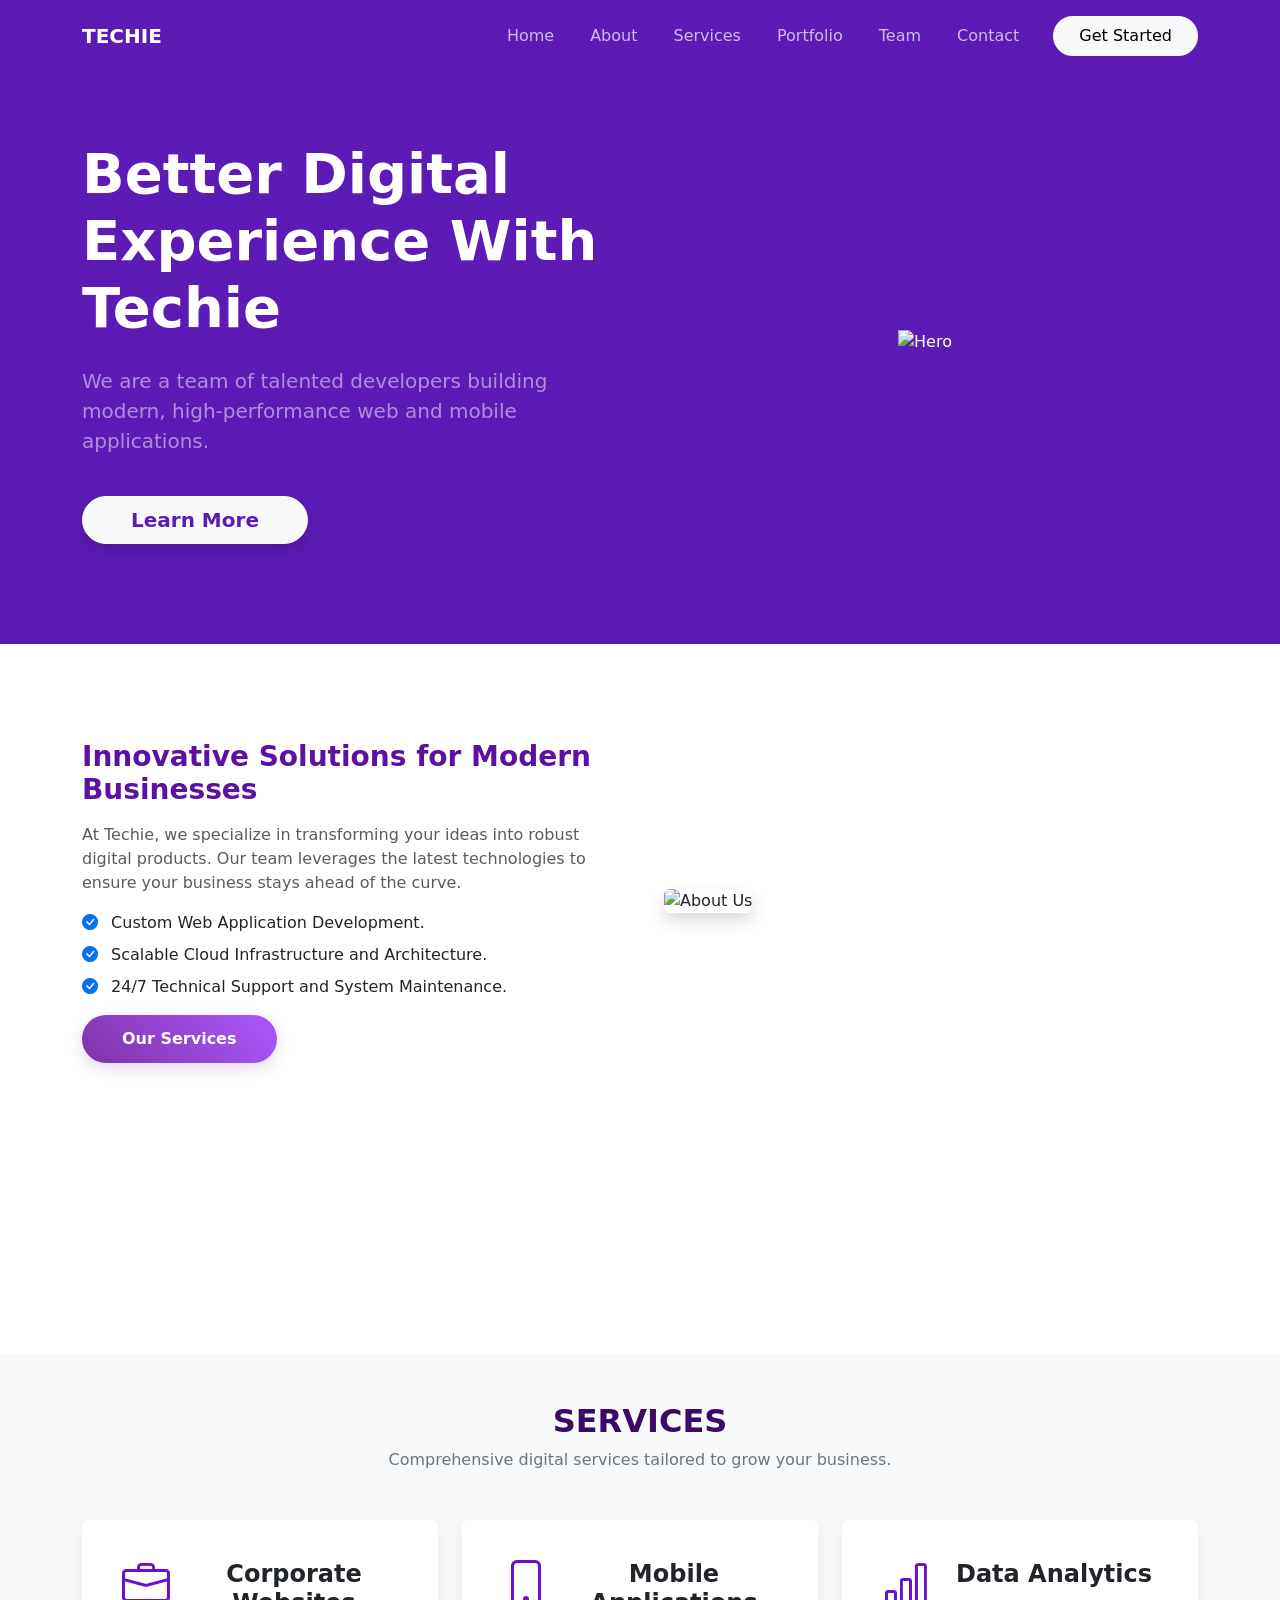
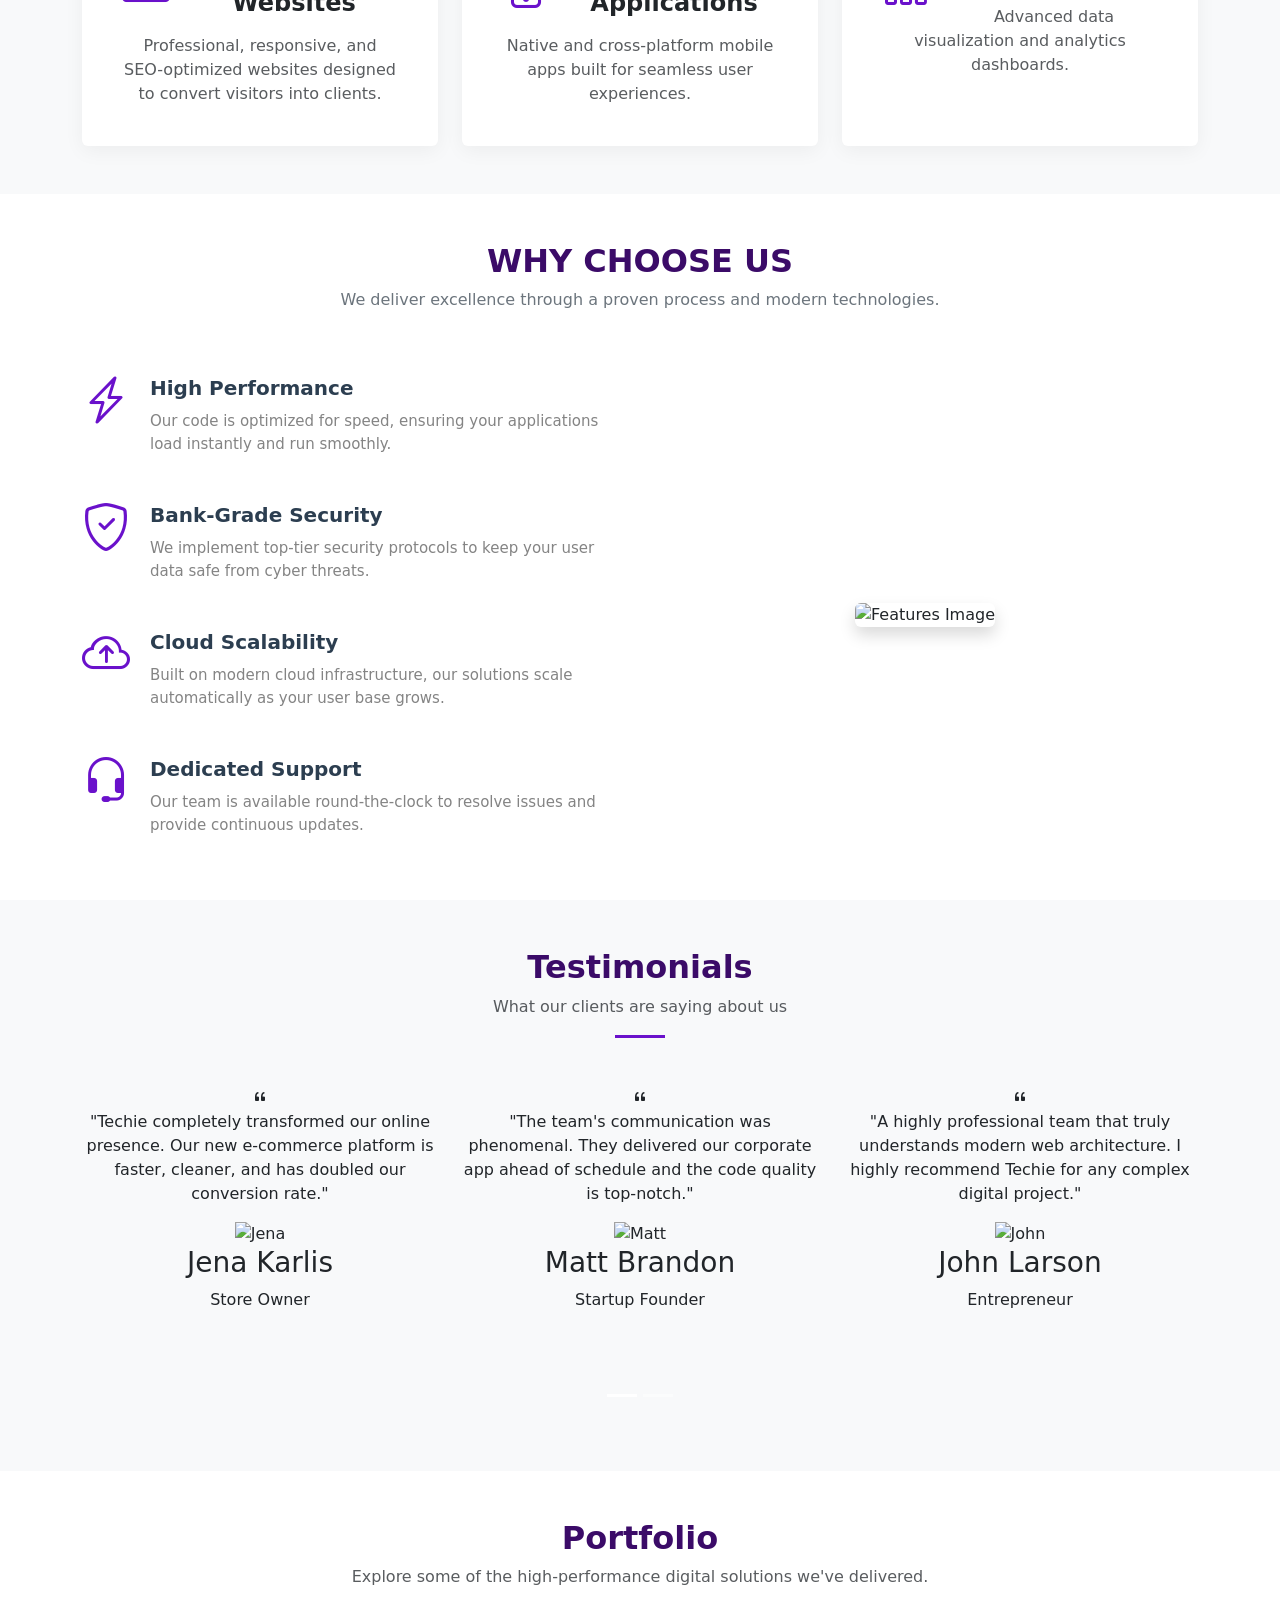
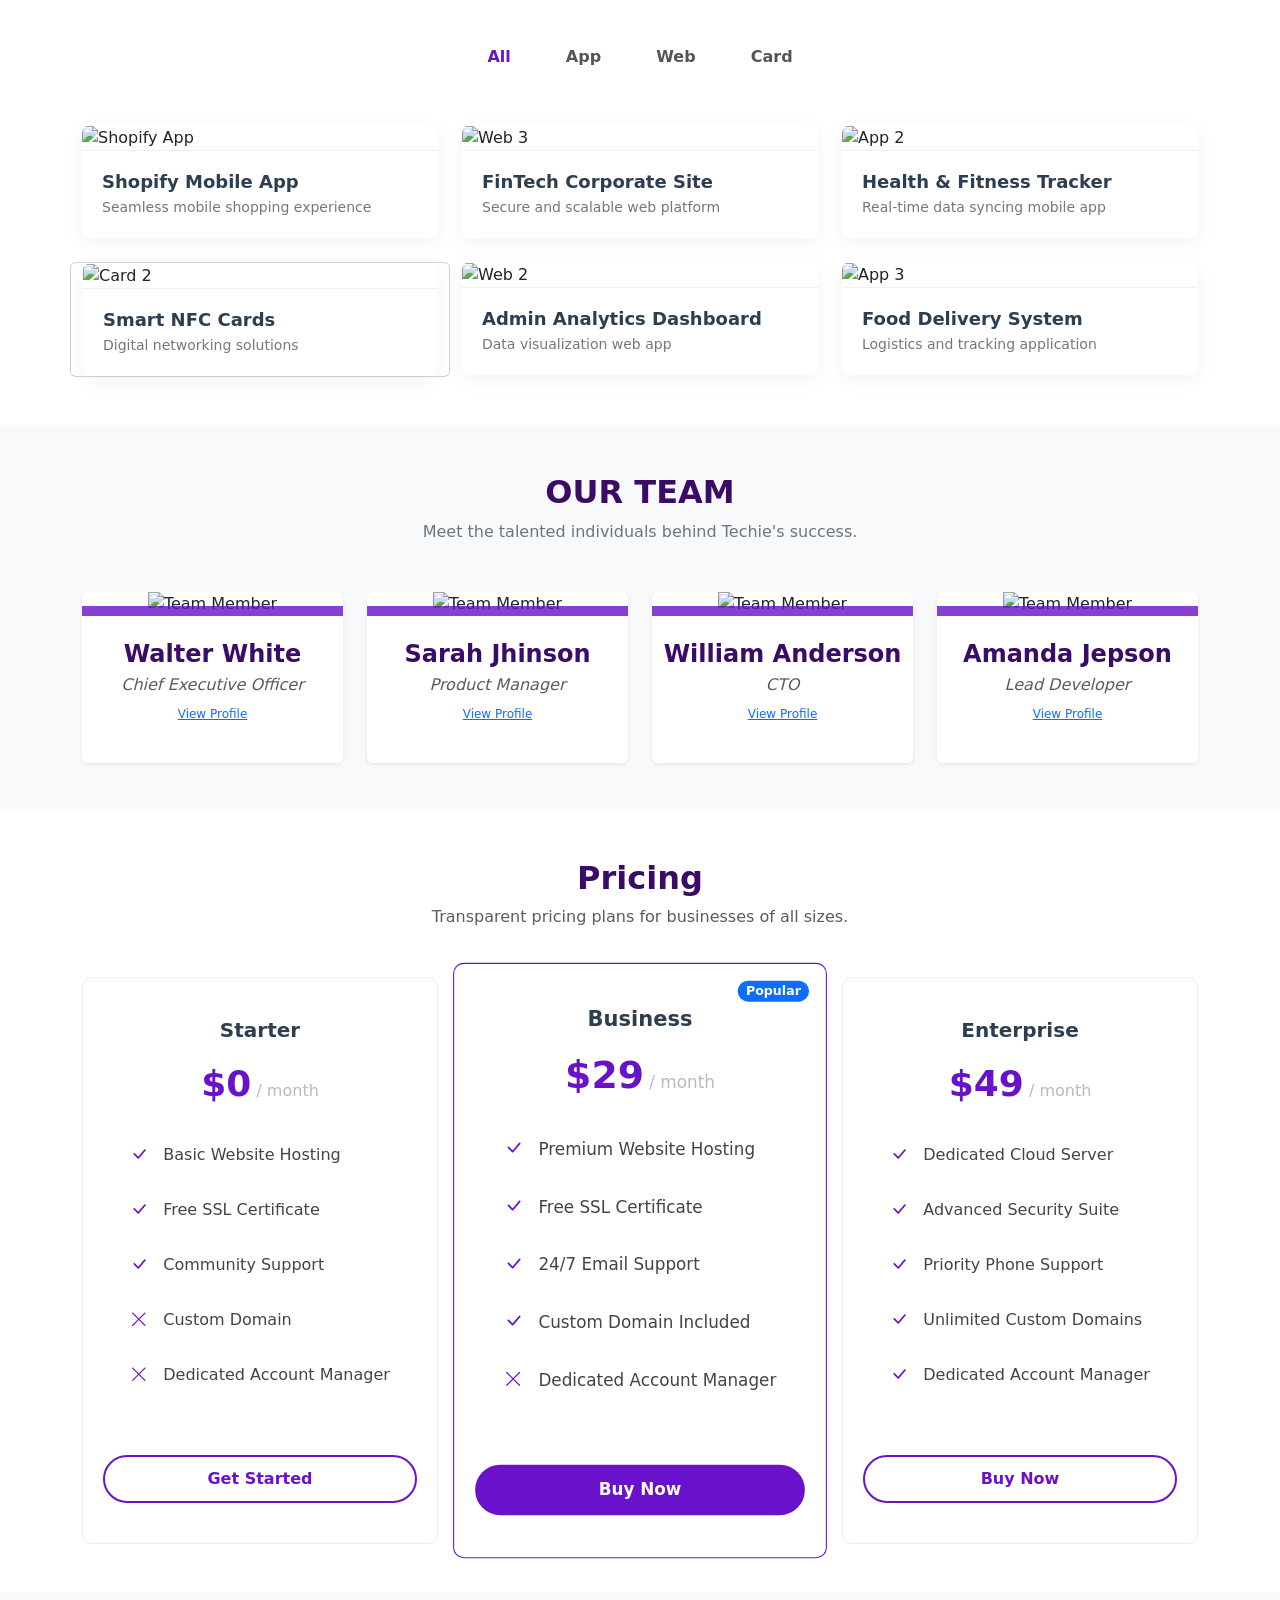
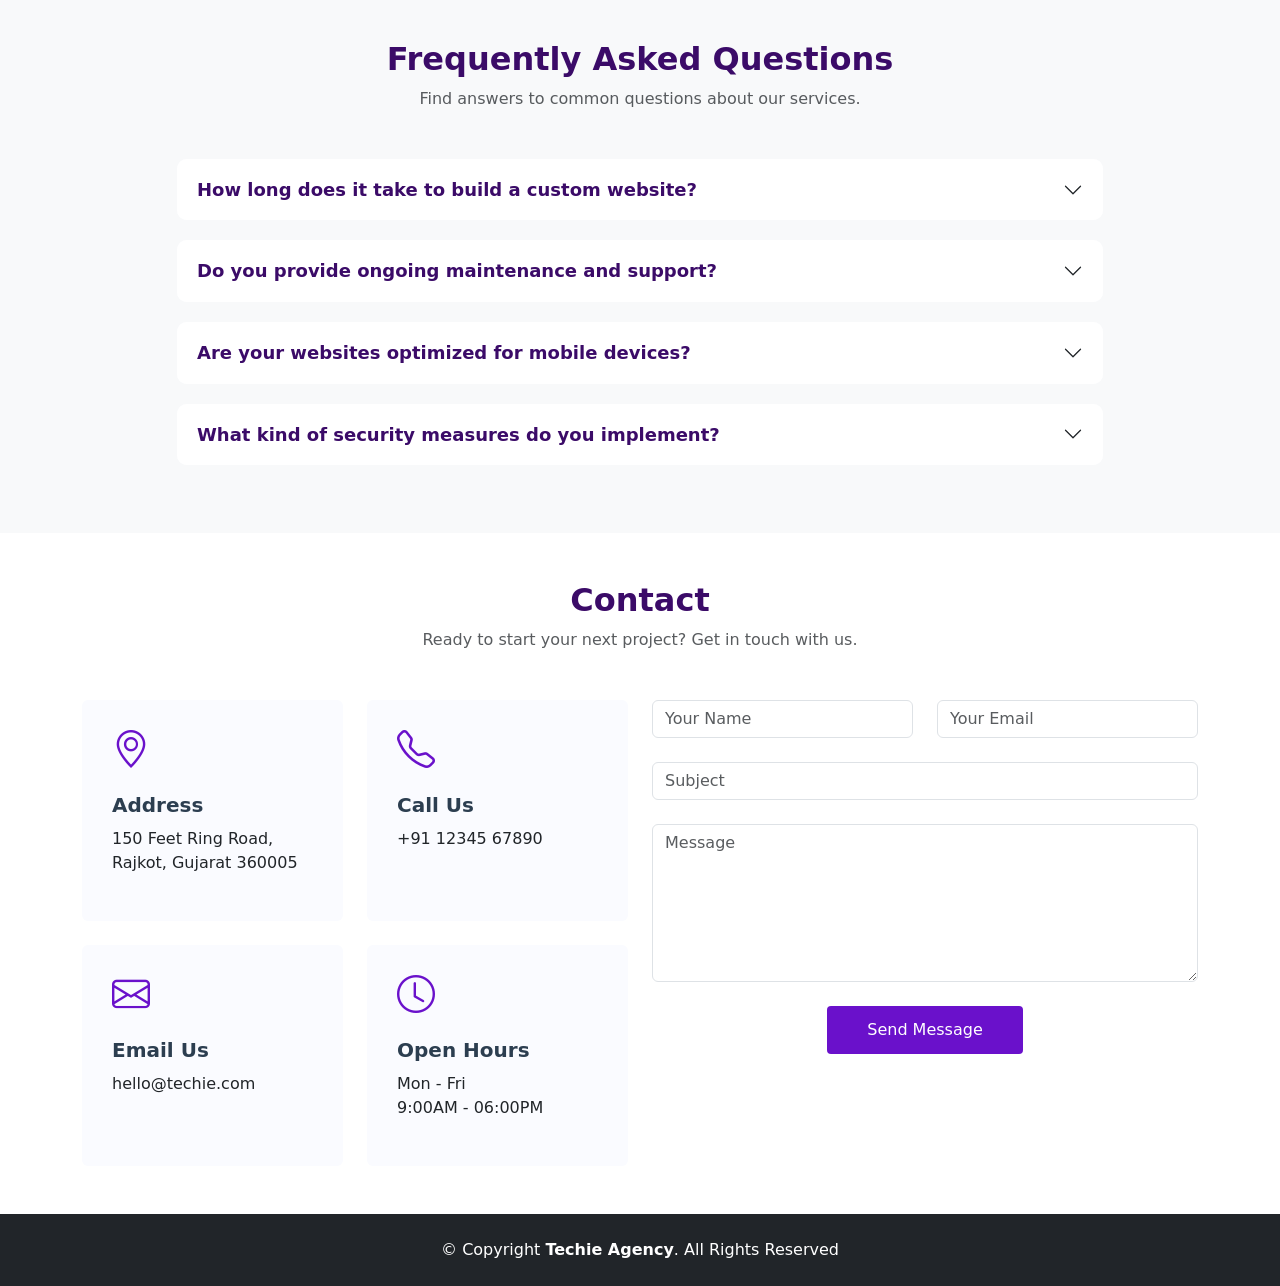
==== project.html @ 2278bce7 "Add files via upload" ====
<!DOCTYPE html>
<html lang="en">

<head>
  <meta charset="UTF-8">
  <meta name="viewport" content="width=device-width, initial-scale=1.0">
  <title>Techie - Digital Agency</title>

  <link href="https://cdn.jsdelivr.net/npm/bootstrap@5.3.0/dist/css/bootstrap.min.css" rel="stylesheet">
  <link rel="stylesheet" href="https://cdn.jsdelivr.net/npm/bootstrap-icons@1.10.5/font/bootstrap-icons.css">
  <link rel="stylesheet" href="project.css">
</head>

<body data-bs-spy="scroll" data-bs-target="#navbarNav" data-bs-offset="100" tabindex="0">

  <nav id="mainNav" class="navbar navbar-expand-lg navbar-dark fixed-top py-3 transition-navbar">
    <div class="container">
      <a class="navbar-brand fw-bold" href="#">TECHIE</a>
      <button class="navbar-toggler" type="button" data-bs-toggle="collapse" data-bs-target="#navbarNav">
        <span class="navbar-toggler-icon"></span>
      </button>
      <div class="collapse navbar-collapse justify-content-end" id="navbarNav">
        <ul class="navbar-nav align-items-center">
          <li class="nav-item"><a class="nav-link active" href="#hero">Home</a></li>
          <li class="nav-item"><a class="nav-link" href="#about">About</a></li>
          <li class="nav-item"><a class="nav-link" href="#services">Services</a></li>
          <li class="nav-item"><a class="nav-link" href="#portfolio">Portfolio</a></li>
          <li class="nav-item"><a class="nav-link" href="#team">Team</a></li>
          <li class="nav-item"><a class="nav-link" href="#contact">Contact</a></li>
          <li class="nav-item ms-lg-3 mt-3 mt-lg-0">
            <a class="btn btn-outline-light rounded-pill px-4" href="#hero" style="border-width: 2px;">Get Started</a>
          </li>
        </ul>
      </div>
    </div>
  </nav>

  <section id="hero" class="hero-section text-center text-lg-start">
    <div class="container">
      <div class="row align-items-center">
        <div class="col-lg-6">
          <h1 class="display-4 fw-bold mb-4">Better Digital Experience With Techie</h1>
          <p class="lead mb-4 text-white-50">We are a team of talented developers building modern, high-performance web
            and mobile applications.</p>
            <div class="d-inline-block mt-3">
              <a href="#about" class="btn btn-light btn-lg rounded-pill px-5 fw-bold shadow" style="color: #5c1bb5;">Learn More</a>
            </div>
        </div>
        <div class="col-lg-6 mt-5 mt-lg-0 text-center">
          <img src="../project photos/home page.png" class="img-fluid animated-img"
            alt="Hero">
        </div>
      </div>
    </div>
  </section>

  <section id="about" class="py-5 animate-on-scroll">
    <div class="container py-5">
      <div class="row gx-5 align-items-center">
        <div class="col-lg-6">
          <h3 class="fw-bold mb-3" style="color: #5d11a3;">Innovative Solutions for Modern Businesses</h3>
          <p class="text-muted">
            At Techie, we specialize in transforming your ideas into robust digital products. Our team leverages the
            latest technologies to ensure your business stays ahead of the curve.
          </p>
          <ul class="list-unstyled mt-3">
            <li class="mb-2"><i class="bi bi-check-circle-fill text-primary me-2"></i> Custom Web Application
              Development.</li>
            <li class="mb-2"><i class="bi bi-check-circle-fill text-primary me-2"></i> Scalable Cloud Infrastructure and
              Architecture.</li>
            <li class="mb-2"><i class="bi bi-check-circle-fill text-primary me-2"></i> 24/7 Technical Support and System
              Maintenance.</li>
          </ul>
          <a href="#services" class="btn-service rounded-pill">Our Services</a>
        </div>
        <div class="col-lg-6 mb-4 mb-lg-0 order-1 order-lg-2">
          <img src="../project photos/illustrater 1.jpg" class="img-fluid rounded shadow" alt="About Us">
        </div>
      </div>
    </div>
  </section>

  <section class="counts-section text-white py-5 animate-on-scroll" id="counts-section">
    <div class="container">
      <div class="row text-center">
        <div class="col-lg-3 col-md-6 mb-4 mb-lg-0">
          <div class="count-box">
            <h2 class="display-4 fw-bold mb-0 counter-value" data-target="232">0</h2>
            <span class="d-block mt-2 text-uppercase fw-semibold">Happy Clients</span>
          </div>
        </div>
        <div class="col-lg-3 col-md-6 mb-4 mb-lg-0">
          <div class="count-box">
            <h2 class="display-4 fw-bold mb-0 counter-value" data-target="521">0</h2>
            <span class="d-block mt-2 text-uppercase fw-semibold">Completed Projects</span>
          </div>
        </div>
        <div class="col-lg-3 col-md-6 mb-4 mb-lg-0">
          <div class="count-box">
            <h2 class="display-4 fw-bold mb-0 counter-value" data-target="1453">0</h2>
            <span class="d-block mt-2 text-uppercase fw-semibold">Hours Of Support</span>
          </div>
        </div>
        <div class="col-lg-3 col-md-6 mb-4 mb-lg-0">
          <div class="count-box">
            <h2 class="display-4 fw-bold mb-0 counter-value" data-target="32">0</h2>
            <span class="d-block mt-2 text-uppercase fw-semibold">Expert Developers</span>
          </div>
        </div>
      </div>
    </div>
  </section>

  <section id="services" class="py-5 bg-light animate-on-scroll">
    <div class="container">
      <div class="text-center section-title mb-5">
        <h2>Services</h2>
        <p>Comprehensive digital services tailored to grow your business.</p>
      </div>
      <div class="row g-4">
        <div class="col-md-6 col-lg-4">
          <div class="card service-box h-100 p-4 text-center">
            <div class="card-body">
              <div class="icon-box"><i class="bi bi-briefcase"></i></div>
              <h4 class="card-title fw-bold mb-3">Corporate Websites</h4>
              <p class="card-text text-muted">Professional, responsive, and SEO-optimized websites designed to convert
                visitors into clients.</p>
            </div>
          </div>
        </div>
        <div class="col-md-6 col-lg-4">
          <div class="card service-box h-100 p-4 text-center">
            <div class="card-body">
              <div class="icon-box"><i class="bi bi-phone"></i></div>
              <h4 class="card-title fw-bold mb-3">Mobile Applications</h4>
              <p class="card-text text-muted">Native and cross-platform mobile apps built for seamless user experiences.
              </p>
            </div>
          </div>
        </div>
        <div class="col-md-6 col-lg-4">
          <div class="card service-box h-100 p-4 text-center">
            <div class="card-body">
              <div class="icon-box"><i class="bi bi-bar-chart"></i></div>
              <h4 class="card-title fw-bold mb-3">Data Analytics</h4>
              <p class="card-text text-muted">Advanced data visualization and analytics dashboards.</p>
            </div>
          </div>
        </div>
      </div>
    </div>
  </section>

  <section id="features" class="py-5 animate-on-scroll">
    <div class="container">
      <div class="row align-items-center">
        <div class="text-center section-title mb-5">
          <h2>Why Choose Us</h2>
          <p>We deliver excellence through a proven process and modern technologies.</p>
        </div>
        <div class="col-lg-6 mb-5 mb-lg-0">
          <div class="icon-box mb-5">
            <i class="bi bi-lightning-charge"></i>
            <h4>High Performance</h4>
            <p>Our code is optimized for speed, ensuring your applications load instantly and run smoothly.</p>
          </div>
          <div class="icon-box mb-5">
            <i class="bi bi-shield-check"></i>
            <h4>Bank-Grade Security</h4>
            <p>We implement top-tier security protocols to keep your user data safe from cyber threats.</p>
          </div>
          <div class="icon-box mb-5">
            <i class="bi bi-cloud-arrow-up"></i>
            <h4>Cloud Scalability</h4>
            <p>Built on modern cloud infrastructure, our solutions scale automatically as your user base grows.</p>
          </div>
          <div class="icon-box mb-0"> <i class="bi bi-headset"></i>
            <h4>Dedicated Support</h4>
            <p>Our team is available round-the-clock to resolve issues and provide continuous updates.</p>
          </div>
        </div>
        <div class="col-lg-6 text-center">
          <img src="../project photos/illustrater.jpg" class="img-fluid rounded shadow" alt="Features Image">
        </div>
      </div>
    </div>
  </section>

  <section id="testimonials" class="testimonials-section py-5 bg-light animate-on-scroll">
    <div class="container">
      <div class="text-center mb-5">
        <h2 class="fw-bold" style="color: #3b0b68;">Testimonials</h2>
        <p class="text-muted">What our clients are saying about us</p>
        <div style="width: 50px; height: 3px; background: #6a11cb; margin: 10px auto;"></div>
      </div>

      <div id="testimonialCarousel" class="carousel slide" data-bs-ride="carousel">
        <div class="carousel-inner pb-5">
          <div class="carousel-item active">
            <div class="row">
              <div class="col-lg-4 d-flex flex-column align-items-center">
                <div class="testimonial-box text-center">
                  <i class="bi bi-quote icon-quote"></i>
                  <p>"Techie completely transformed our online presence. Our new e-commerce platform is faster, cleaner,
                    and has doubled our conversion rate."</p>
                </div>
                <div class="testimonial-profile text-center">
                  <img src="https://randomuser.me/api/portraits/women/44.jpg" alt="Jena">
                  <h3>Jena Karlis</h3>
                  Store Owner
                </div>
              </div>

              <div class="col-lg-4 d-flex flex-column align-items-center">
                <div class="testimonial-box text-center">
                  <i class="bi bi-quote icon-quote"></i>
                  <p>"The team's communication was phenomenal. They delivered our corporate app ahead of schedule and
                    the code quality is top-notch."</p>
                </div>
                <div class="testimonial-profile text-center">
                  <img src="https://randomuser.me/api/portraits/men/32.jpg" alt="Matt">
                  <h3>Matt Brandon</h3>
                  Startup Founder
                </div>
              </div>

              <div class="col-lg-4 d-flex flex-column align-items-center">
                <div class="testimonial-box text-center">
                  <i class="bi bi-quote icon-quote"></i>
                  <p>"A highly professional team that truly understands modern web architecture. I highly recommend
                    Techie for any complex digital project."</p>
                </div>
                <div class="testimonial-profile text-center">
                  <img src="https://randomuser.me/api/portraits/men/85.jpg" alt="John">
                  <h3>John Larson</h3>
                  Entrepreneur
                </div>
              </div>
            </div>
          </div>

          <div class="carousel-item">
            <div class="row">
              <div class="col-lg-4 d-flex flex-column align-items-center">
                <div class="testimonial-box text-center">
                  <i class="bi bi-quote icon-quote"></i>
                  <p>"Partnering with Techie was the best decision for our company. Their custom cloud solutions scaled
                    our operations perfectly and significantly boosted our online revenue."</p>
                </div>
                <div class="testimonial-profile text-center">
                  <img src="https://randomuser.me/api/portraits/men/11.jpg" alt="Saul">
                  <h3>Saul Goodman</h3>
                  CEO
                </div>
              </div>

              <div class="col-lg-4 d-flex flex-column align-items-center">
                <div class="testimonial-box text-center">
                  <i class="bi bi-quote icon-quote"></i>
                  <p>"As a designer, I'm incredibly picky about details. The Techie team took my complex UI concepts and
                    brought them to life as a pixel-perfect, lightning-fast web application."</p>
                </div>
                <div class="testimonial-profile text-center">
                  <img src="https://randomuser.me/api/portraits/women/65.jpg" alt="Sara">
                  <h3>Sara Wilsson</h3>
                  Designer
                </div>
              </div>

              <div class="col-lg-4 d-flex flex-column align-items-center">
                <div class="testimonial-box text-center">
                  <i class="bi bi-quote icon-quote"></i>
                  <p>"They built an absolutely amazing e-commerce platform for my shop. The seamless mobile checkout
                    process and their 24/7 support have completely transformed my business!"</p>
                </div>
                <div class="testimonial-profile text-center">
                  <img src="https://randomuser.me/api/portraits/women/90.jpg" alt="Emily">
                  <h3>Emily Harison</h3>
                  Store Owner
                </div>
              </div>
            </div>
          </div>
        </div>

        <div class="carousel-indicators position-relative mt-4">
          <button type="button" data-bs-target="#testimonialCarousel" data-bs-slide-to="0" class="active"
            aria-current="true" aria-label="Slide 1"></button>
          <button type="button" data-bs-target="#testimonialCarousel" data-bs-slide-to="1"
            aria-label="Slide 2"></button>
        </div>
      </div>
    </div>
  </section>

  <section id="portfolio" class="py-5 bg-white animate-on-scroll">
    <div class="container">
      <div class="text-center mb-5">
        <h2 class="fw-bold" style="color: #3b0b68;">Portfolio</h2>
        <p class="text-muted">Explore some of the high-performance digital solutions we've delivered.</p>
      </div>

      <div class="row mb-5">
        <div class="col-12 text-center portfolio-filters">
          <button class="btn active" data-filter="all">All</button>
          <button class="btn" data-filter="app">App</button>
          <button class="btn" data-filter="web">Web</button>
          <button class="btn" data-filter="card">Card</button>
        </div>
      </div>

      <div class="row g-4" id="portfolio-grid">
        <div class="col-lg-4 col-md-6 portfolio-item app">
          <a href="#" data-bs-toggle="modal" data-bs-target="#portfolioModal" data-img="../project photos/shopify .jpeg"
            data-title="Shopify Mobile App" data-category="Mobile Application"
            style="text-decoration: none; color: inherit;">
            <div class="portfolio-card">
              <div style="overflow: hidden;">
                <img src="../project photos/shopify .jpeg" alt="Shopify App">
              </div>
              <div class="portfolio-info">
                <h4>Shopify Mobile App</h4>
                <p>Seamless mobile shopping experience</p>
              </div>
            </div>
          </a>
        </div>

        <div class="col-lg-4 col-md-6 portfolio-item web">
          <a href="#" data-bs-toggle="modal" data-bs-target="#portfolioModal" data-img="../project photos/fintech.jpeg"
            data-title="FinTech Corporate Site" data-category="Web Platform"
            style="text-decoration: none; color: inherit;">
            <div class="portfolio-card">
              <div style="overflow: hidden;">
                <img src="../project photos/fintech.jpeg" alt="Web 3">
              </div>
              <div class="portfolio-info">
                <h4>FinTech Corporate Site</h4>
                <p>Secure and scalable web platform</p>
              </div>
            </div>
          </a>
        </div>

        <div class="col-lg-4 col-md-6 portfolio-item app">
          <a href="#" data-bs-toggle="modal" data-bs-target="#portfolioModal"
            data-img="../project photos/Health & Fitness Tracker.jpeg" data-title="Health & Fitness Tracker"
            data-category="Mobile Application" style="text-decoration: none; color: inherit;">
            <div class="portfolio-card">
              <div style="overflow: hidden;">
                <img src="../project photos/Health & Fitness Tracker.jpeg" alt="App 2">
              </div>
              <div class="portfolio-info">
                <h4>Health & Fitness Tracker</h4>
                <p>Real-time data syncing mobile app</p>
              </div>
            </div>
          </a>
        </div>

        <div class="col-lg-4 col-md-6 portfolio-item card">
          <a href="#" data-bs-toggle="modal" data-bs-target="#portfolioModal"
            data-img="../project photos/Smart NFC Cards.jpeg" data-title="Smart NFC Cards"
            data-category="Hardware Integration" style="text-decoration: none; color: inherit;">
            <div class="portfolio-card">
              <div style="overflow: hidden;">
                <img src="../project photos/Smart NFC Cards.jpeg" alt="Card 2">
              </div>
              <div class="portfolio-info">
                <h4>Smart NFC Cards</h4>
                <p>Digital networking solutions</p>
              </div>
            </div>
          </a>
        </div>

        <div class="col-lg-4 col-md-6 portfolio-item web">
          <a href="#" data-bs-toggle="modal" data-bs-target="#portfolioModal"
            data-img="../project photos/admin dashboard.jpeg" data-title="Admin Analytics Dashboard"
            data-category="Web Application" style="text-decoration: none; color: inherit;">
            <div class="portfolio-card">
              <div style="overflow: hidden;">
                <img src="../project photos/admin dashboard.jpeg" alt="Web 2">
              </div>
              <div class="portfolio-info">
                <h4>Admin Analytics Dashboard</h4>
                <p>Data visualization web app</p>
              </div>
            </div>
          </a>
        </div>

        <div class="col-lg-4 col-md-6 portfolio-item app">
          <a href="#" data-bs-toggle="modal" data-bs-target="#portfolioModal"
            data-img="../project photos/food delivery .jpg" data-title="Food Delivery System"
            data-category="Mobile Application" style="text-decoration: none; color: inherit;">
            <div class="portfolio-card">
              <div style="overflow: hidden;">
                <img src="../project photos/food delivery .jpg" alt="App 3">
              </div>
              <div class="portfolio-info">
                <h4>Food Delivery System</h4>
                <p>Logistics and tracking application</p>
              </div>
            </div>
          </a>
        </div>
      </div>
    </div>
  </section>

  <section id="team" class="py-5 bg-light animate-on-scroll">
    <div class="container">
      <div class="text-center section-title mb-5">
        <h2>Our Team</h2>
        <p>Meet the talented individuals behind Techie's success.</p>
      </div>

      <div class="row g-4">
        <div class="col-lg-3 col-md-6 d-flex align-items-stretch">
          <div class="card team-member border-0 shadow-sm w-100 text-center pb-4" data-bs-toggle="modal"
            data-bs-target="#teamModal" data-img="https://randomuser.me/api/portraits/men/32.jpg"
            data-name="Walter White" data-role="Chief Executive Officer"
            data-expertise="Strategic Planning, Business Development"
            data-bio="Walter brings over 15 years of industry experience.">
            <div class="team-img position-relative overflow-hidden mb-4">
              <img src="https://randomuser.me/api/portraits/men/32.jpg" class="img-fluid w-100" alt="Team Member">
              <div class="social-links position-absolute w-100 d-flex justify-content-center">
                <i class="bi bi-twitter"></i>
                <i class="bi bi-linkedin"></i>
              </div>
            </div>
            <div class="team-info">
              <h4 class="fw-bold mb-1" style="color: #3b0b68;">Walter White</h4>
              <span class="text-muted fst-italic">Chief Executive Officer</span>
              <p class="mt-2 text-primary text-decoration-underline" style="font-size: 12px;">View Profile</p>
            </div>
          </div>
        </div>

        <div class="col-lg-3 col-md-6 d-flex align-items-stretch">
          <div class="card team-member border-0 shadow-sm w-100 text-center pb-4" data-bs-toggle="modal"
            data-bs-target="#teamModal" data-img="https://randomuser.me/api/portraits/women/44.jpg"
            data-name="Sarah Jhinson" data-role="Product Manager" data-expertise="Agile Methodologies, UI/UX Strategy"
            data-bio="Sarah is the bridge between our developers and clients.">
            <div class="team-img position-relative overflow-hidden mb-4">
              <img src="https://randomuser.me/api/portraits/women/44.jpg" class="img-fluid w-100" alt="Team Member">
              <div class="social-links position-absolute w-100 d-flex justify-content-center">
                <i class="bi bi-twitter"></i>
                <i class="bi bi-linkedin"></i>
              </div>
            </div>
            <div class="team-info">
              <h4 class="fw-bold mb-1" style="color: #3b0b68;">Sarah Jhinson</h4>
              <span class="text-muted fst-italic">Product Manager</span>
              <p class="mt-2 text-primary text-decoration-underline" style="font-size: 12px;">View Profile</p>
            </div>
          </div>
        </div>

        <div class="col-lg-3 col-md-6 d-flex align-items-stretch">
          <div class="card team-member border-0 shadow-sm w-100 text-center pb-4" data-bs-toggle="modal"
            data-bs-target="#teamModal" data-img="https://randomuser.me/api/portraits/men/85.jpg"
            data-name="William Anderson" data-role="CTO" data-expertise="Cloud Computing, Cybersecurity"
            data-bio="William architects the complex backend systems.">
            <div class="team-img position-relative overflow-hidden mb-4">
              <img src="https://randomuser.me/api/portraits/men/85.jpg" class="img-fluid w-100" alt="Team Member">
              <div class="social-links position-absolute w-100 d-flex justify-content-center">
                <i class="bi bi-twitter"></i>
                <i class="bi bi-linkedin"></i>
              </div>
            </div>
            <div class="team-info">
              <h4 class="fw-bold mb-1" style="color: #3b0b68;">William Anderson</h4>
              <span class="text-muted fst-italic">CTO</span>
              <p class="mt-2 text-primary text-decoration-underline" style="font-size: 12px;">View Profile</p>
            </div>
          </div>
        </div>

        <div class="col-lg-3 col-md-6 d-flex align-items-stretch">
          <div class="card team-member border-0 shadow-sm w-100 text-center pb-4" data-bs-toggle="modal"
            data-bs-target="#teamModal" data-img="https://randomuser.me/api/portraits/women/65.jpg"
            data-name="Amanda Jepson" data-role="Lead Developer" data-expertise="React, Vue.js, Advanced CSS"
            data-bio="Amanda builds pixel-perfect user interfaces.">
            <div class="team-img position-relative overflow-hidden mb-4">
              <img src="https://randomuser.me/api/portraits/women/65.jpg" class="img-fluid w-100" alt="Team Member">
              <div class="social-links position-absolute w-100 d-flex justify-content-center">
                <i class="bi bi-twitter"></i>
                <i class="bi bi-linkedin"></i>
              </div>
            </div>
            <div class="team-info">
              <h4 class="fw-bold mb-1" style="color: #3b0b68;">Amanda Jepson</h4>
              <span class="text-muted fst-italic">Lead Developer</span>
              <p class="mt-2 text-primary text-decoration-underline" style="font-size: 12px;">View Profile</p>
            </div>
          </div>
        </div>
      </div>
    </div>
  </section>

  <section id="pricing" class="py-5 bg-white animate-on-scroll">
    <div class="container">
      <div class="text-center mb-5">
        <h2 class="fw-bold" style="color: #3b0b68;">Pricing</h2>
        <p class="text-muted">Transparent pricing plans for businesses of all sizes.</p>
      </div>
      <div class="row g-4 align-items-center">
        <div class="col-lg-4 col-md-6">
          <div class="pricing-box">
            <h3>Starter</h3>
            <span class="price">$0<span> / month</span></span>
            <ul class="d-inline-block">
              <li><i class="bi bi-check-lg"></i> Basic Website Hosting</li>
              <li><i class="bi bi-check-lg"></i> Free SSL Certificate</li>
              <li><i class="bi bi-check-lg"></i> Community Support</li>
              <li class="na"><i class="bi bi-x-lg"></i> Custom Domain</li>
              <li class="na"><i class="bi bi-x-lg"></i> Dedicated Account Manager</li>
            </ul>
            <div class="mt-4">
              <button class="btn btn-buy w-100" data-bs-toggle="modal" data-bs-target="#checkoutModal"
                data-plan="Starter Plan">Get Started</button>
            </div>
          </div>
        </div>
        <div class="col-lg-4 col-md-6">
          <div class="pricing-box featured">
            <div class="badge bg-primary position-absolute top-0 end-0 m-3 rounded-pill">Popular</div>
            <h3>Business</h3>
            <span class="price">$29<span> / month</span></span>
            <ul class="d-inline-block">
              <li><i class="bi bi-check-lg"></i> Premium Website Hosting</li>
              <li><i class="bi bi-check-lg"></i> Free SSL Certificate</li>
              <li><i class="bi bi-check-lg"></i> 24/7 Email Support</li>
              <li><i class="bi bi-check-lg"></i> Custom Domain Included</li>
              <li class="na"><i class="bi bi-x-lg"></i> Dedicated Account Manager</li>
            </ul>
            <div class="mt-4">
              <button class="btn btn-buy w-100" data-bs-toggle="modal" data-bs-target="#checkoutModal"
                data-plan="Business Plan">Buy Now</button>
            </div>
          </div>
        </div>
        <div class="col-lg-4 col-md-6">
          <div class="pricing-box">
            <h3>Enterprise</h3>
            <span class="price">$49<span> / month</span></span>
            <ul class="d-inline-block">
              <li><i class="bi bi-check-lg"></i> Dedicated Cloud Server</li>
              <li><i class="bi bi-check-lg"></i> Advanced Security Suite</li>
              <li><i class="bi bi-check-lg"></i> Priority Phone Support</li>
              <li><i class="bi bi-check-lg"></i> Unlimited Custom Domains</li>
              <li><i class="bi bi-check-lg"></i> Dedicated Account Manager</li>
            </ul>
            <div class="mt-4">
              <button class="btn btn-buy w-100" data-bs-toggle="modal" data-bs-target="#checkoutModal"
                data-plan="Enterprise Plan">Buy Now</button>
            </div>
          </div>
        </div>
      </div>
    </div>
  </section>

  <section id="faq" class="py-5 bg-light animate-on-scroll">
    <div class="container">
      <div class="text-center mb-5">
        <h2 class="fw-bold" style="color: #3b0b68;">Frequently Asked Questions</h2>
        <p class="text-muted">Find answers to common questions about our services.</p>
      </div>
      <div class="row justify-content-center">
        <div class="col-lg-10">
          <div class="accordion" id="faqlist">

            <div class="accordion-item">
              <h2 class="accordion-header">
                <button class="accordion-button collapsed" type="button" data-bs-toggle="collapse"
                  data-bs-target="#faq-content-1">
                  How long does it take to build a custom website?
                </button>
              </h2>
              <div id="faq-content-1" class="accordion-collapse collapse" data-bs-parent="#faqlist">
                <div class="accordion-body">
                  The timeline for a custom website depends on its complexity. A standard corporate website typically
                  takes 2-4 weeks, while a full-scale e-commerce platform or custom web application can take 6-12 weeks
                  from planning to launch.
                </div>
              </div>
            </div>

            <div class="accordion-item">
              <h2 class="accordion-header">
                <button class="accordion-button collapsed" type="button" data-bs-toggle="collapse"
                  data-bs-target="#faq-content-2">
                  Do you provide ongoing maintenance and support?
                </button>
              </h2>
              <div id="faq-content-2" class="accordion-collapse collapse" data-bs-parent="#faqlist">
                <div class="accordion-body">
                  Yes, we offer comprehensive maintenance packages. Our support includes regular security updates,
                  performance monitoring, bug fixes, and continuous improvements to ensure your software remains
                  cutting-edge.
                </div>
              </div>
            </div>

            <div class="accordion-item">
              <h2 class="accordion-header">
                <button class="accordion-button collapsed" type="button" data-bs-toggle="collapse"
                  data-bs-target="#faq-content-3">
                  Are your websites optimized for mobile devices?
                </button>
              </h2>
              <div id="faq-content-3" class="accordion-collapse collapse" data-bs-parent="#faqlist">
                <div class="accordion-body">
                  Absolutely. All our web projects are developed using a mobile-first approach. We ensure that your
                  application looks and functions flawlessly across all devices, including desktops, tablets, and
                  smartphones.
                </div>
              </div>
            </div>

            <div class="accordion-item">
              <h2 class="accordion-header">
                <button class="accordion-button collapsed" type="button" data-bs-toggle="collapse"
                  data-bs-target="#faq-content-4">
                  What kind of security measures do you implement?
                </button>
              </h2>
              <div id="faq-content-4" class="accordion-collapse collapse" data-bs-parent="#faqlist">
                <div class="accordion-body">
                  We take security very seriously. We implement SSL certificates, secure payment gateways, data
                  encryption, and regular vulnerability scanning to protect your digital assets and your customers'
                  data.
                </div>
              </div>
            </div>

          </div>
        </div>
      </div>
    </div>
  </section>

  <section id="contact" class="contact py-5 bg-white animate-on-scroll">
    <div class="container">
      <div class="text-center mb-5">
        <h2 class="fw-bold" style="color: #3b0b68;">Contact</h2>
        <p class="text-muted">Ready to start your next project? Get in touch with us.</p>
      </div>
      <div class="row gy-4">
        <div class="col-lg-6">
          <div class="row gy-4">
            <div class="col-md-6">
              <div class="info-box">
                <i class="bi bi-geo-alt"></i>
                <h3>Address</h3>
                <p>150 Feet Ring Road,<br>Rajkot, Gujarat 360005</p>
              </div>
            </div>
            <div class="col-md-6">
              <div class="info-box">
                <i class="bi bi-telephone"></i>
                <h3>Call Us</h3>
                <p>+91 12345 67890</p>
              </div>
            </div>
            <div class="col-md-6">
              <div class="info-box">
                <i class="bi bi-envelope"></i>
                <h3>Email Us</h3>
                <p>hello@techie.com</p>
              </div>
            </div>
            <div class="col-md-6">
              <div class="info-box">
                <i class="bi bi-clock"></i>
                <h3>Open Hours</h3>
                <p>Mon - Fri<br>9:00AM - 06:00PM</p>
              </div>
            </div>
          </div>
        </div>
        <div class="col-lg-6">
          <form class="contact-form">
            <div class="row gy-4">
              <div class="col-md-6"><input type="text" class="form-control" placeholder="Your Name" required></div>
              <div class="col-md-6"><input type="email" class="form-control" placeholder="Your Email" required></div>
              <div class="col-md-12"><input type="text" class="form-control" placeholder="Subject" required></div>
              <div class="col-md-12"><textarea class="form-control" rows="6" placeholder="Message" required></textarea>
              </div>
              <div class="col-md-12 text-center"><button type="submit" class="btn-send">Send Message</button></div>
            </div>
          </form>
        </div>
      </div>
    </div>
  </section>

  <footer class="bg-dark text-white text-center py-4">
    <div class="container">
      <p class="mb-0">&copy; Copyright <strong><span>Techie Agency</span></strong>. All Rights Reserved</p>
    </div>
  </footer>

  <a href="#" class="back-to-top"><i class="bi bi-arrow-up"></i></a>

  <div class="modal fade" id="checkoutModal" tabindex="-1" aria-hidden="true">
    <div class="modal-dialog modal-dialog-centered">
      <div class="modal-content">
        <div class="modal-header bg-dark text-white">
          <h5 class="modal-title">Secure Checkout - <span id="selectedPlanName" style="color: #6a11cb;">Plan</span></h5>
          <button type="button" class="btn-close btn-close-white" data-bs-dismiss="modal"></button>
        </div>
        <div class="modal-body p-4">
          <form id="fakePaymentForm">
            <div class="mb-3"><label class="form-label">Name on Card</label><input type="text" class="form-control"
                required></div>
            <div class="mb-3"><label class="form-label">Card Number</label><input type="text" class="form-control"
                required maxlength="19"></div>
            <div class="row">
              <div class="col-6 mb-3"><label class="form-label">Expiry</label><input type="text" class="form-control"
                  required placeholder="MM/YY"></div>
              <div class="col-6 mb-3"><label class="form-label">CVV</label><input type="password" class="form-control"
                  required placeholder="***" maxlength="3"></div>
            </div>
            <button type="submit" class="btn w-100 text-white" style="background-color: #6a11cb;">Confirm
              Payment</button>
          </form>
        </div>
      </div>
    </div>
  </div>

  <div class="modal fade" id="portfolioModal" tabindex="-1" aria-hidden="true">
    <div class="modal-dialog modal-xl modal-dialog-centered">
      <div class="modal-content">
        <div class="modal-header bg-dark text-white">
          <h5 class="modal-title">Project Details</h5>
          <button type="button" class="btn-close btn-close-white" data-bs-dismiss="modal"></button>
        </div>
        <div class="modal-body p-0">
          <div class="row g-0">
            <div class="col-lg-8"><img id="modalImg" src="" class="img-fluid w-100 h-100" style="object-fit: cover;"
                alt="Project Image"></div>
            <div class="col-lg-4 p-4">
              <h3 id="modalTitle" class="fw-bold mb-3" style="color: #3b0b68;">Project Title</h3>
              <ul class="list-unstyled mb-4 text-muted">
                <li class="mb-2"><strong>Category:</strong> <span id="modalCategory">Web / Mobile App</span></li>
                <li class="mb-2"><strong>Client:</strong> Global Client</li>
                <li class="mb-2"><strong>Date:</strong> 2026</li>
              </ul>
              <p class="text-muted">We developed a high-performance, seamless digital solution. It features real-time
                data tracking, a secure payment gateway integration, and a highly responsive user interface built using
                modern frameworks.</p>
              <a href="#" class="btn btn-outline-dark mt-3" data-bs-dismiss="modal">Close Project</a>
            </div>
          </div>
        </div>
      </div>
    </div>
  </div>

  <div class="modal fade" id="teamModal" tabindex="-1" aria-hidden="true">
    <div class="modal-dialog modal-lg modal-dialog-centered">
      <div class="modal-content">
        <div class="modal-header bg-dark text-white">
          <h5 class="modal-title">Team Profile</h5>
          <button type="button" class="btn-close btn-close-white" data-bs-dismiss="modal"></button>
        </div>
        <div class="modal-body p-0">
          <div class="row g-0">
            <div class="col-md-5"><img id="teamModalImg" src="" class="img-fluid w-100 h-100"
                style="object-fit: cover;"></div>
            <div class="col-md-7 p-4">
              <h3 id="teamModalName" class="fw-bold mb-1" style="color: #3b0b68;">Name</h3>
              <h6 id="teamModalRole" class="text-muted fst-italic mb-4">Role</h6>
              <h5 class="fw-bold mb-2">Professional Biography</h5>
              <p id="teamModalBio" class="text-muted">Bio goes here...</p>
              <h5 class="fw-bold mb-2 mt-4">Core Expertise</h5>
              <p id="teamModalExpertise" class="text-muted font-monospace bg-light p-2 border rounded">Skills</p>
            </div>
          </div>
        </div>
      </div>
    </div>
  </div>

  <script src="https://cdn.jsdelivr.net/npm/bootstrap@5.3.0/dist/js/bootstrap.bundle.min.js"></script>
  <script src="project.js"></script>
</body>
</html>
---- project.css ----
html {
  scroll-behavior: smooth;
  scroll-padding-top: 80px; 
}

.animate-on-scroll {
  opacity: 0;
  transform: translateY(40px);
  transition: opacity 0.8s ease-out, transform 0.8s ease-out;
}

.animate-on-scroll.is-visible {
  opacity: 1;
  transform: translateY(0);
}

.back-to-top {
  position: fixed;
  visibility: hidden;
  opacity: 0;
  right: 15px;
  bottom: 15px;
  z-index: 99999;
  background: #6a11cb;
  width: 40px;
  height: 40px;
  border-radius: 4px;
  transition: all 0.4s ease-in-out;
  display: flex;
  align-items: center;
  justify-content: center;
  text-decoration: none;
}

.back-to-top i {
  font-size: 24px;
  color: #fff;
  line-height: 0;
}

.back-to-top:hover {
  background: #520d9e;
  color: #fff;
  transform: translateY(-3px);
}

.back-to-top.active {
  visibility: visible;
  opacity: 1;
}

.transition-navbar {
  background-color: transparent !important;
  transition: all 0.4s ease-in-out;
  padding: 20px 0;
}

.transition-navbar.navbar-scrolled {
  background-color: rgba(106, 17, 203, 0.98) !important; 
  padding: 10px 0;
  box-shadow: 0 4px 10px rgba(0, 0, 0, 0.1);
}

.navbar-nav .nav-link {
  position: relative;
  color: rgba(255, 255, 255, 0.7) !important;
  margin: 0 10px;
  font-weight: 500;
  transition: 0.3s;
}

.navbar-nav .nav-link:hover,
.navbar-nav .nav-link.active {
  color: #fff !important;
}

.navbar-nav .nav-link::after {
  content: "";
  position: absolute;
  bottom: 0;
  left: 0;
  width: 100%;
  height: 2px;
  background-color: #fff;
  transform: scaleX(0);
  transition: transform 0.3s ease-in-out;
  transform-origin: left;
}

.navbar-nav .nav-link.active::after,
.navbar-nav .nav-link:hover::after {
  transform: scaleX(1);
}

@keyframes float-up-down {
  0% { transform: translateY(30px); }
  50% { transform: translateY(20px); }
  100% { transform: translateY(30px); }
}

.animated-img {
  animation: float-up-down 5s ease-in-out infinite;
}

.hero-section {
  background-color: #5c1bb5; 
  color: white;
  padding: 100px 0;
  padding-top: 140px; 
  display: flex;
  align-items: center;
}

.counts-section {
  background: linear-gradient(#6a11cb 0%); 
}

.count-box h2 {
  transition: transform 0.3s ease;
}

.count-box:hover h2 {
  transform: scale(1.1);
}

.section-title h2 {
  font-weight: bold;
  text-transform: uppercase;
  color: #3b0b68;
}

.section-title p {
  color: #6c757d;
}

.service-box {
  box-shadow: 0px 5px 20px rgba(0,0,0,0.05);
  transition: all 0.3s ease-in-out;
  border: none;
}

.service-box:hover {
  transform: translateY(-10px);
  box-shadow: 0px 10px 30px rgba(0,0,0,0.1);
}

.icon-box i {
  font-size: 48px;        
  color: #6a11cb;        
  float: left;            
  line-height: 1;
  margin-right: 20px;     
}

.icon-box h4 {
  font-weight: 700;
  margin-bottom: 10px;
  font-size: 20px;
  color: #2c3e50;
}

.icon-box p {
  font-size: 15px;
  color: #848484;
  margin-left: 68px; 
}

.icon-box:hover i {
  color: #2e71e3; 
  transform: scale(1.1); 
  transition: 0.3s;
}

.team-member {
  transition: all 0.3s ease-in-out;
  cursor: pointer; 
}

.team-member:hover {
  transform: translateY(-10px);
  box-shadow: 0px 10px 30px rgba(0,0,0,0.1) !important;
}

.team-member .social-links {
  bottom: -50px; 
  background: rgba(106, 17, 203, 0.8); 
  padding: 15px 0;
  transition: bottom 0.4s ease-in-out;
}

.team-member:hover .social-links {
  bottom: 0; 
}

.team-member .social-links i {
  color: #fff;
  font-size: 20px;
  margin: 0 10px;
  transition: color 0.3s;
}

.team-member .social-links i:hover {
  color: #b2c8f1;
}

.portfolio-card {
  border: none; 
  transition: 0.3s ease-in-out; 
  background: #fff;
  border-radius: 8px;
  overflow: hidden;
  box-shadow: 0px 5px 20px rgba(0,0,0,0.05);
}

.portfolio-card:hover {
  transform: translateY(-10px); 
  box-shadow: 0px 10px 25px rgba(0, 0, 0, 0.1);
}

.portfolio-card img {
  width: 100%;
  height: 250px; 
  object-fit: cover; 
  transition: 0.3s;
}

.portfolio-info {
  padding: 20px;
  text-align: left; 
  background: white;
  border-top: 1px solid #f0f0f0;
}

.portfolio-info h4 {
  font-size: 18px;
  font-weight: 700;
  color: #2c3e50;
  margin-bottom: 5px;
}

.portfolio-info p {
  font-size: 14px;
  color: #777;
  margin-bottom: 0;
}

.portfolio-filters .btn {
  background: transparent;
  border: none; 
  color: #555;
  font-weight: 600;
  padding: 8px 20px;
  margin: 0 5px;
  border-radius: 50px; 
  transition: 0.3s;
}

.portfolio-filters .btn:hover,
.portfolio-filters .btn.active {
  color: #6a11cb; 
}

.pricing-box {
  background: #fff;
  padding: 40px 20px;
  border-radius: 10px;
  text-align: center;
  transition: 0.3s ease-in-out; 
  border: 1px solid #eee; 
  position: relative;
  overflow: hidden;
}

.pricing-box:hover {
  transform: translateY(-10px);
  box-shadow: 0px 10px 30px rgba(0,0,0,0.1);
}

.pricing-box h3 {
  font-weight: 600;
  margin-bottom: 15px;
  font-size: 20px;
  color: #2c3e50;
}

.pricing-box .price {
  font-size: 36px;
  color: #6a11cb; 
  font-weight: 700;
  margin-bottom: 20px;
  display: block;
}

.pricing-box .price span {
  font-size: 16px;
  font-weight: 400;
  color: #bababa;
}

.pricing-box ul {
  padding: 0;
  list-style: none;
  color: #444;
  text-align: left; 
  line-height: 2.5; 
  margin-bottom: 25px;
}

.pricing-box ul li {
  padding-bottom: 10px;
}

.pricing-box ul i {
  color: #6a11cb;
  font-size: 18px;
  padding-right: 10px;
}

.btn-buy {
  background: white;
  color: #6a11cb;
  border: 2px solid #6a11cb;
  border-radius: 50px;
  padding: 10px 35px;
  transition: 0.3s;
  font-weight: 600;
}

.btn-buy:hover {
  background: #6a11cb;
  color: white;
}

.pricing-box.featured {
  transform: scale(1.05);
  border-color: #6a11cb;
  z-index: 10; 
}

.pricing-box.featured .btn-buy {
  background: #6a11cb;
  color: white;
}

.accordion-item {
  border: none;
  margin-bottom: 20px; 
  border-radius: 10px !important;
  overflow: hidden;
}

.accordion-button {
  font-weight: 600;
  color: #3b0b68; 
  background-color: #fff; 
  font-size: 18px;
  padding: 20px;
}

.accordion-button:not(.collapsed) {
  color: #6a11cb; 
  background-color: #f3f4f6; 
  box-shadow: none;
}

.contact-section { background-color: #fff; }

.info-box {
  background: #fafbff; 
  padding: 30px;
  border-radius: 6px;
  height: 100%; 
  text-align: left;
}

.info-box i {
  font-size: 38px;
  line-height: 0;
  color: #6a11cb; 
  margin-bottom: 25px; 
  display: block;
}

.info-box h3 {
  font-size: 20px;
  color: #2c3e50;
  font-weight: 700;
  margin: 10px 0 10px 0;
}

.btn-send {
  background: #6a11cb;
  border: 0;
  padding: 12px 40px;
  color: #fff;
  transition: 0.4s;
  border-radius: 4px; 
}

.btn-send:hover {
  background: #520d9e;
}

.btn-service {
  background-image: linear-gradient(45deg, #7f32a8 0%, #a855f7 50%, #7f32a8 100%);
  background-size: 200% auto; 
  color: white !important; 
  text-decoration: none;
  font-weight: 600;
  display: inline-block;
  padding: 12px 40px;
  border: none;
  transition: all 0.5s ease-in-out;
  box-shadow: 0 5px 15px rgba(127, 50, 168, 0.2);
}

.btn-service:hover {
  background-position: right center; 
  color: white !important;
  text-decoration: none;
  
  transform: translateY(-3px) scale(1.02);
  
  box-shadow: 0 10px 25px rgba(127, 50, 168, 0.4);
}
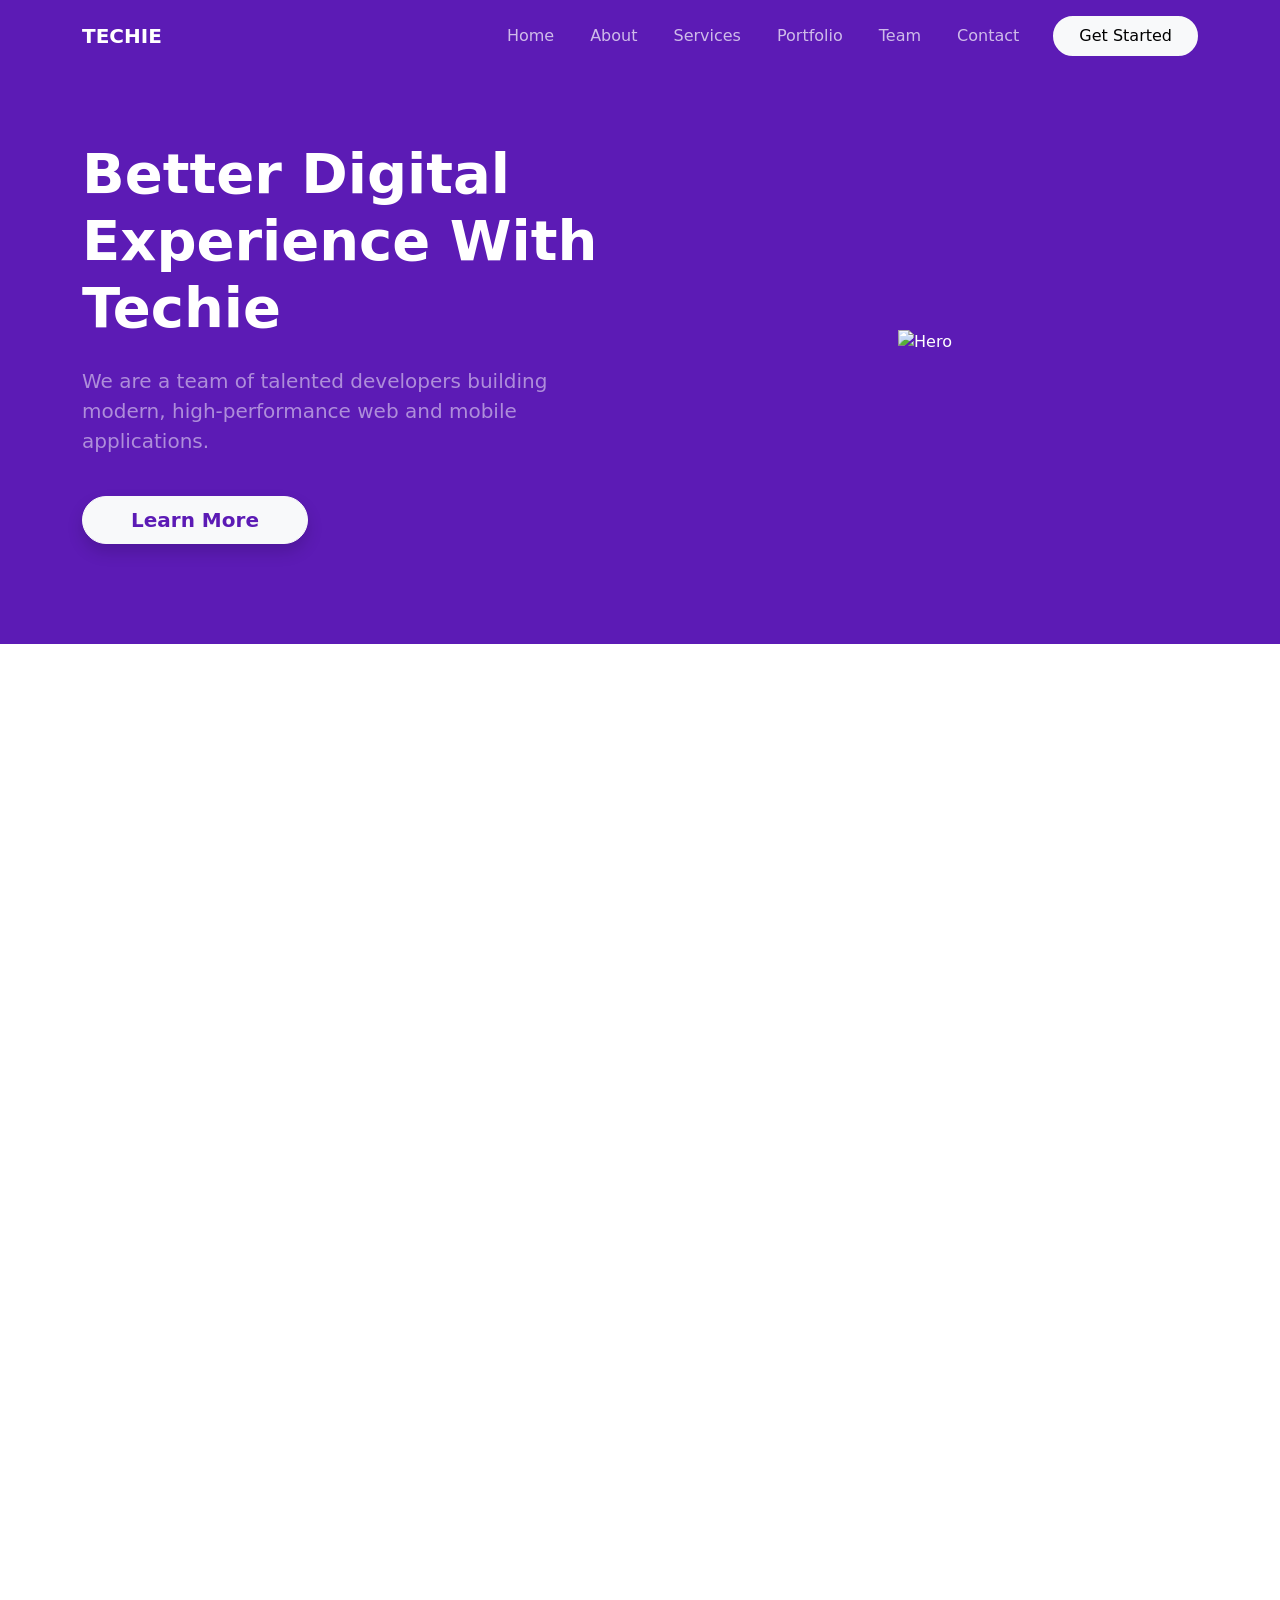
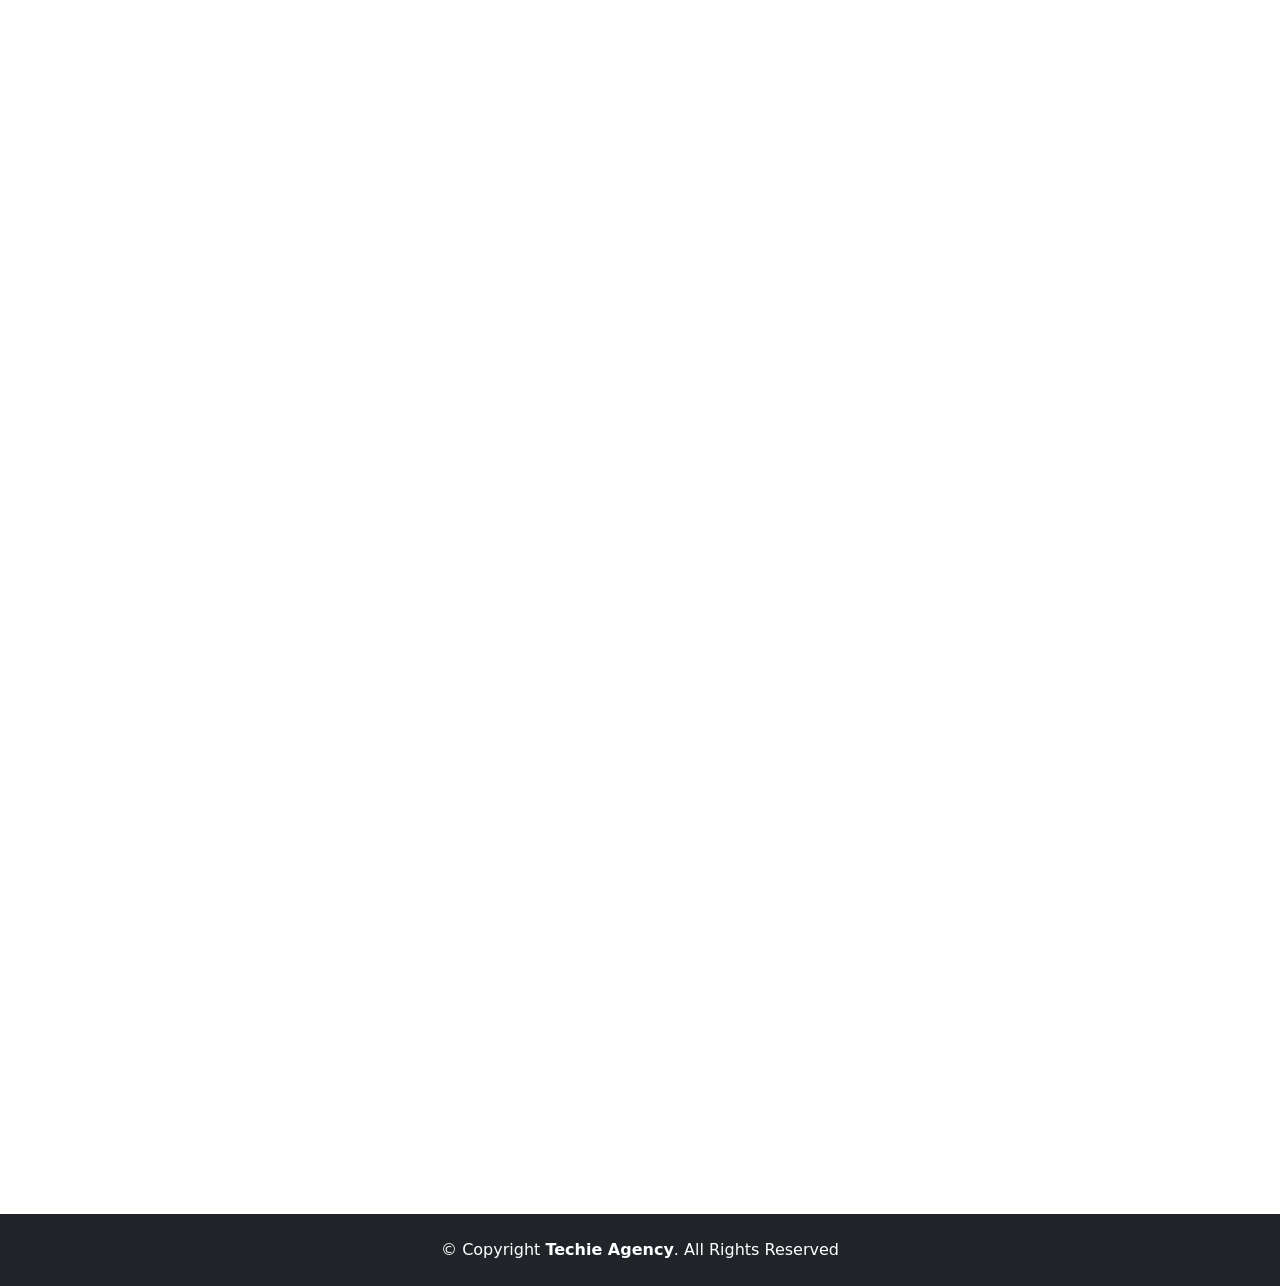
==== commit 2b36999f: "index.html" ====
--- a/project.html
+++ b/project.html
@@ -8,7 +8,7 @@
 
   <link href="https://cdn.jsdelivr.net/npm/bootstrap@5.3.0/dist/css/bootstrap.min.css" rel="stylesheet">
   <link rel="stylesheet" href="https://cdn.jsdelivr.net/npm/bootstrap-icons@1.10.5/font/bootstrap-icons.css">
-  <link rel="stylesheet" href="project.css">
+  <link rel="stylesheet" href="index.css">
 </head>
 
 <body data-bs-spy="scroll" data-bs-target="#navbarNav" data-bs-offset="100" tabindex="0">
@@ -42,13 +42,13 @@
           <h1 class="display-4 fw-bold mb-4">Better Digital Experience With Techie</h1>
           <p class="lead mb-4 text-white-50">We are a team of talented developers building modern, high-performance web
             and mobile applications.</p>
-            <div class="d-inline-block mt-3">
-              <a href="#about" class="btn btn-light btn-lg rounded-pill px-5 fw-bold shadow" style="color: #5c1bb5;">Learn More</a>
-            </div>
+          <div class="d-inline-block mt-3">
+            <a href="#about" class="btn btn-light btn-lg rounded-pill px-5 fw-bold shadow" style="color: #5c1bb5;">Learn
+              More</a>
+          </div>
         </div>
         <div class="col-lg-6 mt-5 mt-lg-0 text-center">
-          <img src="../project photos/home page.png" class="img-fluid animated-img"
-            alt="Hero">
+          <img src="../project photos/home page.png" class="img-fluid animated-img" alt="Hero">
         </div>
       </div>
     </div>
@@ -311,12 +311,12 @@
 
       <div class="row g-4" id="portfolio-grid">
         <div class="col-lg-4 col-md-6 portfolio-item app">
-          <a href="#" data-bs-toggle="modal" data-bs-target="#portfolioModal" data-img="../project photos/shopify .jpeg"
+          <a href="#" data-bs-toggle="modal" data-bs-target="#portfolioModal" data-img="../project photos/shopify.jpg"
             data-title="Shopify Mobile App" data-category="Mobile Application"
             style="text-decoration: none; color: inherit;">
             <div class="portfolio-card">
               <div style="overflow: hidden;">
-                <img src="../project photos/shopify .jpeg" alt="Shopify App">
+                <img src="../project photos/shopify.jpg" alt="Shopify App">
               </div>
               <div class="portfolio-info">
                 <h4>Shopify Mobile App</h4>
@@ -396,7 +396,7 @@
             data-category="Mobile Application" style="text-decoration: none; color: inherit;">
             <div class="portfolio-card">
               <div style="overflow: hidden;">
-                <img src="../project photos/food delivery .jpg" alt="App 3">
+                <img src="../project photos/food delivery.jpg" alt="App 3">
               </div>
               <div class="portfolio-info">
                 <h4>Food Delivery System</h4>
@@ -708,29 +708,154 @@
   <a href="#" class="back-to-top"><i class="bi bi-arrow-up"></i></a>
 
   <div class="modal fade" id="checkoutModal" tabindex="-1" aria-hidden="true">
-    <div class="modal-dialog modal-dialog-centered">
+    <div class="modal-dialog modal-dialog-centered modal-lg">
       <div class="modal-content">
         <div class="modal-header bg-dark text-white">
           <h5 class="modal-title">Secure Checkout - <span id="selectedPlanName" style="color: #6a11cb;">Plan</span></h5>
           <button type="button" class="btn-close btn-close-white" data-bs-dismiss="modal"></button>
         </div>
-        <div class="modal-body p-4">
-          <form id="fakePaymentForm">
-            <div class="mb-3"><label class="form-label">Name on Card</label><input type="text" class="form-control"
-                required></div>
-            <div class="mb-3"><label class="form-label">Card Number</label><input type="text" class="form-control"
-                required maxlength="19"></div>
-            <div class="row">
-              <div class="col-6 mb-3"><label class="form-label">Expiry</label><input type="text" class="form-control"
-                  required placeholder="MM/YY"></div>
-              <div class="col-6 mb-3"><label class="form-label">CVV</label><input type="password" class="form-control"
-                  required placeholder="***" maxlength="3"></div>
-            </div>
-            <button type="submit" class="btn w-100 text-white" style="background-color: #6a11cb;">Confirm
-              Payment</button>
-          </form>
-        </div>
-      </div>
+        <div class="modal-body p-4 payment-ui">
+
+          <div class="payment-methods">
+            <label class="payment-option selected" id="cardOption">
+              <input type="radio" name="payment" value="card" checked onchange="selectPaymentMethod('card')">
+              <div class="payment-icon">💳</div>
+              <div class="payment-info">
+                <div class="payment-title">Credit/Debit Card</div>
+                <div class="payment-description">Visa, Mastercard, RuPay</div>
+              </div>
+            </label>
+
+            <label class="payment-option" id="upiOption">
+              <input type="radio" name="payment" value="upi" onchange="selectPaymentMethod('upi')">
+              <div class="payment-icon">📱</div>
+              <div class="payment-info">
+                <div class="payment-title">UPI Payment</div>
+                <div class="payment-description">Google Pay, PhonePe, Paytm</div>
+              </div>
+            </label>
+
+            <label class="payment-option" id="walletOption">
+              <input type="radio" name="payment" value="wallet" onchange="selectPaymentMethod('wallet')">
+              <div class="payment-icon">💰</div>
+              <div class="payment-info">
+                <div class="payment-title">Digital Wallet</div>
+                <div class="payment-description">PayPal, Amazon Pay, Apple Pay</div>
+              </div>
+            </label>
+          </div>
+
+          <div id="cardForm" class="form-section active">
+            <div class="card-preview">
+              <div class="card-number-display" id="cardNumberDisplay">•••• •••• •••• ••••</div>
+              <div class="card-details-row">
+                <div class="card-holder">
+                  <div class="card-holder-label" style="font-size: 0.75rem; opacity: 0.8;">CARDHOLDER NAME</div>
+                  <div class="card-holder-name" id="cardHolderDisplay">YOUR NAME</div>
+                </div>
+                <div class="card-expiry">
+                  <div class="card-expiry-label">VALID THRU</div>
+                  <div class="card-expiry-value" id="cardExpiryDisplay">MM/YY</div>
+                </div>
+              </div>
+            </div>
+
+            <div class="form-group">
+              <label>Card Number</label>
+              <input type="text" id="cardNumber" placeholder="1234 5678 9012 3456" maxlength="19"
+                oninput="formatCardNumber(this)">
+            </div>
+            <div class="form-group">
+              <label>Cardholder Name</label>
+              <input type="text" id="cardHolder" placeholder="John Doe" oninput="updateCardholderDisplay()">
+            </div>
+            <div class="form-row">
+              <div class="form-group">
+                <label>Expiry Date</label>
+                <input type="text" id="cardExpiry" placeholder="MM/YY" maxlength="5" oninput="formatExpiry(this)">
+              </div>
+              <div class="form-group">
+                <label>CVV</label>
+                <input type="text" id="cardCVV" placeholder="123" maxlength="3"
+                  oninput="this.value = this.value.replace(/[^0-9]/g, '')">
+              </div>
+            </div>
+          </div>
+
+          <div id="upiForm" class="form-section">
+            <div class="form-group">
+              <label>Select UPI App</label>
+              <div class="upi-methods">
+                <div class="upi-option selected" onclick="selectUPI(this)">
+                  <div class="upi-icon">🔵</div>
+                  <div class="upi-name">Google Pay</div>
+                </div>
+                <div class="upi-option" onclick="selectUPI(this)">
+                  <div class="upi-icon">⚫</div>
+                  <div class="upi-name">PhonePe</div>
+                </div>
+                <div class="upi-option" onclick="selectUPI(this)">
+                  <div class="upi-icon">🟣</div>
+                  <div class="upi-name">Paytm</div>
+                </div>
+              </div>
+            </div>
+            <div class="form-group">
+              <label>UPI ID</label>
+              <input type="text" id="upiId" placeholder="yourname@upi">
+            </div>
+            <div class="form-group">
+              <label>Mobile Number</label>
+              <input type="text" id="upiMobile" placeholder="+91 XXXXX XXXXX" maxlength="13">
+            </div>
+          </div>
+
+          <div id="walletForm" class="form-section">
+            <div class="form-group">
+              <label>Select Wallet</label>
+              <select id="walletType" class="form-select">
+                <option value="paypal">PayPal</option>
+                <option value="amazon">Amazon Pay</option>
+                <option value="apple">Apple Pay</option>
+                <option value="google">Google Pay</option>
+              </select>
+            </div>
+            <div class="form-group">
+              <label>Email/Account ID</label>
+              <input type="email" id="walletEmail" placeholder="your@email.com">
+            </div>
+            <div class="form-group">
+              <label>Password</label>
+              <input type="password" id="walletPassword" placeholder="••••••••">
+            </div>
+          </div>
+
+          <div class="button-group mt-4">
+            <button class="btn-pay w-100" onclick="processPayment()">Secure Pay Now</button>
+          </div>
+
+        </div>
+      </div>
+    </div>
+  </div>
+
+  <div id="loadingModal" class="custom-modal">
+    <div class="custom-modal-content">
+      <div class="spinner"></div>
+      <div class="modal-title">Processing Payment</div>
+      <div class="modal-text text-muted" id="processingText">Please wait while we secure your connection...</div>
+    </div>
+  </div>
+
+  <div id="successModal" class="custom-modal">
+    <div class="custom-modal-content">
+      <div class="success-icon">✅</div>
+      <div class="modal-title">Payment Successful!</div>
+      <div class="modal-text text-muted mb-4">
+        Your subscription is active.<br>
+        Order ID: <strong id="orderId">#ORD123456</strong>
+      </div>
+      <button class="btn-pay w-100" onclick="closeSuccessModal()">Continue to Dashboard</button>
     </div>
   </div>
 
@@ -789,6 +914,7 @@
   </div>
 
   <script src="https://cdn.jsdelivr.net/npm/bootstrap@5.3.0/dist/js/bootstrap.bundle.min.js"></script>
-  <script src="project.js"></script>
+  <script src="index.js"></script>
 </body>
-</html>+
+</html>
--- a/index.css
+++ b/index.css
@@ -0,0 +1,733 @@
+html {
+  scroll-behavior: smooth;
+  scroll-padding-top: 80px;
+}
+
+.animate-on-scroll {
+  opacity: 0;
+  transform: translateY(40px);
+  transition: opacity 0.8s ease-out, transform 0.8s ease-out;
+}
+
+.animate-on-scroll.is-visible {
+  opacity: 1;
+  transform: translateY(0);
+}
+
+.back-to-top {
+  position: fixed;
+  visibility: hidden;
+  opacity: 0;
+  right: 15px;
+  bottom: 15px;
+  z-index: 99999;
+  background: #6a11cb;
+  width: 40px;
+  height: 40px;
+  border-radius: 4px;
+  transition: all 0.4s ease-in-out;
+  display: flex;
+  align-items: center;
+  justify-content: center;
+  text-decoration: none;
+}
+
+.back-to-top i {
+  font-size: 24px;
+  color: #fff;
+  line-height: 0;
+}
+
+.back-to-top:hover {
+  background: #520d9e;
+  color: #fff;
+  transform: translateY(-3px);
+}
+
+.back-to-top.active {
+  visibility: visible;
+  opacity: 1;
+}
+
+.transition-navbar {
+  background-color: transparent !important;
+  transition: all 0.4s ease-in-out;
+  padding: 20px 0;
+}
+
+.transition-navbar.navbar-scrolled {
+  background-color: rgba(106, 17, 203, 0.98) !important;
+  padding: 10px 0;
+  box-shadow: 0 4px 10px rgba(0, 0, 0, 0.1);
+}
+
+.navbar-nav .nav-link {
+  position: relative;
+  color: rgba(255, 255, 255, 0.7) !important;
+  margin: 0 10px;
+  font-weight: 500;
+  transition: 0.3s;
+}
+
+.navbar-nav .nav-link:hover,
+.navbar-nav .nav-link.active {
+  color: #fff !important;
+}
+
+.navbar-nav .nav-link::after {
+  content: "";
+  position: absolute;
+  bottom: 0;
+  left: 0;
+  width: 100%;
+  height: 2px;
+  background-color: #fff;
+  transform: scaleX(0);
+  transition: transform 0.3s ease-in-out;
+  transform-origin: left;
+}
+
+.navbar-nav .nav-link.active::after,
+.navbar-nav .nav-link:hover::after {
+  transform: scaleX(1);
+}
+
+@keyframes float-up-down {
+  0% {
+    transform: translateY(30px);
+  }
+
+  50% {
+    transform: translateY(20px);
+  }
+
+  100% {
+    transform: translateY(30px);
+  }
+}
+
+.animated-img {
+  animation: float-up-down 5s ease-in-out infinite;
+}
+
+.hero-section {
+  background-color: #5c1bb5;
+  color: white;
+  padding: 100px 0;
+  padding-top: 140px;
+  display: flex;
+  align-items: center;
+}
+
+.counts-section {
+  background: linear-gradient(#6a11cb 0%);
+}
+
+.count-box h2 {
+  transition: transform 0.3s ease;
+}
+
+.count-box:hover h2 {
+  transform: scale(1.1);
+}
+
+.section-title h2 {
+  font-weight: bold;
+  text-transform: uppercase;
+  color: #3b0b68;
+}
+
+.section-title p {
+  color: #6c757d;
+}
+
+.service-box {
+  box-shadow: 0px 5px 20px rgba(0, 0, 0, 0.05);
+  transition: all 0.3s ease-in-out;
+  border: none;
+}
+
+.service-box:hover {
+  transform: translateY(-10px);
+  box-shadow: 0px 10px 30px rgba(0, 0, 0, 0.1);
+}
+
+.icon-box i {
+  font-size: 48px;
+  color: #6a11cb;
+  float: left;
+  line-height: 1;
+  margin-right: 20px;
+}
+
+.icon-box h4 {
+  font-weight: 700;
+  margin-bottom: 10px;
+  font-size: 20px;
+  color: #2c3e50;
+}
+
+.icon-box p {
+  font-size: 15px;
+  color: #848484;
+  margin-left: 68px;
+}
+
+.icon-box:hover i {
+  color: #2e71e3;
+  transform: scale(1.1);
+  transition: 0.3s;
+}
+
+.team-member {
+  transition: all 0.3s ease-in-out;
+  cursor: pointer;
+}
+
+.team-member:hover {
+  transform: translateY(-10px);
+  box-shadow: 0px 10px 30px rgba(0, 0, 0, 0.1) !important;
+}
+
+.team-member .social-links {
+  bottom: -50px;
+  background: rgba(106, 17, 203, 0.8);
+  padding: 15px 0;
+  transition: bottom 0.4s ease-in-out;
+}
+
+.team-member:hover .social-links {
+  bottom: 0;
+}
+
+.team-member .social-links i {
+  color: #fff;
+  font-size: 20px;
+  margin: 0 10px;
+  transition: color 0.3s;
+}
+
+.team-member .social-links i:hover {
+  color: #b2c8f1;
+}
+
+.portfolio-card {
+  border: none;
+  transition: 0.3s ease-in-out;
+  background: #fff;
+  border-radius: 8px;
+  overflow: hidden;
+  box-shadow: 0px 5px 20px rgba(0, 0, 0, 0.05);
+}
+
+.portfolio-card:hover {
+  transform: translateY(-10px);
+  box-shadow: 0px 10px 25px rgba(0, 0, 0, 0.1);
+}
+
+.portfolio-card img {
+  width: 100%;
+  height: 250px;
+  object-fit: cover;
+  transition: 0.3s;
+}
+
+.portfolio-info {
+  padding: 20px;
+  text-align: left;
+  background: white;
+  border-top: 1px solid #f0f0f0;
+}
+
+.portfolio-info h4 {
+  font-size: 18px;
+  font-weight: 700;
+  color: #2c3e50;
+  margin-bottom: 5px;
+}
+
+.portfolio-info p {
+  font-size: 14px;
+  color: #777;
+  margin-bottom: 0;
+}
+
+.portfolio-filters .btn {
+  background: transparent;
+  border: none;
+  color: #555;
+  font-weight: 600;
+  padding: 8px 20px;
+  margin: 0 5px;
+  border-radius: 50px;
+  transition: 0.3s;
+}
+
+.portfolio-filters .btn:hover,
+.portfolio-filters .btn.active {
+  color: #6a11cb;
+}
+
+.pricing-box {
+  background: #fff;
+  padding: 40px 20px;
+  border-radius: 10px;
+  text-align: center;
+  transition: 0.3s ease-in-out;
+  border: 1px solid #eee;
+  position: relative;
+  overflow: hidden;
+}
+
+.pricing-box:hover {
+  transform: translateY(-10px);
+  box-shadow: 0px 10px 30px rgba(0, 0, 0, 0.1);
+}
+
+.pricing-box h3 {
+  font-weight: 600;
+  margin-bottom: 15px;
+  font-size: 20px;
+  color: #2c3e50;
+}
+
+.pricing-box .price {
+  font-size: 36px;
+  color: #6a11cb;
+  font-weight: 700;
+  margin-bottom: 20px;
+  display: block;
+}
+
+.pricing-box .price span {
+  font-size: 16px;
+  font-weight: 400;
+  color: #bababa;
+}
+
+.pricing-box ul {
+  padding: 0;
+  list-style: none;
+  color: #444;
+  text-align: left;
+  line-height: 2.5;
+  margin-bottom: 25px;
+}
+
+.pricing-box ul li {
+  padding-bottom: 10px;
+}
+
+.pricing-box ul i {
+  color: #6a11cb;
+  font-size: 18px;
+  padding-right: 10px;
+}
+
+.btn-buy {
+  background: white;
+  color: #6a11cb;
+  border: 2px solid #6a11cb;
+  border-radius: 50px;
+  padding: 10px 35px;
+  transition: 0.3s;
+  font-weight: 600;
+}
+
+.btn-buy:hover {
+  background: #6a11cb;
+  color: white;
+}
+
+.pricing-box.featured {
+  transform: scale(1.05);
+  border-color: #6a11cb;
+  z-index: 10;
+}
+
+.pricing-box.featured .btn-buy {
+  background: #6a11cb;
+  color: white;
+}
+
+.accordion-item {
+  border: none;
+  margin-bottom: 20px;
+  border-radius: 10px !important;
+  overflow: hidden;
+}
+
+.accordion-button {
+  font-weight: 600;
+  color: #3b0b68;
+  background-color: #fff;
+  font-size: 18px;
+  padding: 20px;
+}
+
+.accordion-button:not(.collapsed) {
+  color: #6a11cb;
+  background-color: #f3f4f6;
+  box-shadow: none;
+}
+
+.contact-section {
+  background-color: #fff;
+}
+
+.info-box {
+  background: #fafbff;
+  padding: 30px;
+  border-radius: 6px;
+  height: 100%;
+  text-align: left;
+}
+
+.info-box i {
+  font-size: 38px;
+  line-height: 0;
+  color: #6a11cb;
+  margin-bottom: 25px;
+  display: block;
+}
+
+.info-box h3 {
+  font-size: 20px;
+  color: #2c3e50;
+  font-weight: 700;
+  margin: 10px 0 10px 0;
+}
+
+.btn-send {
+  background: #6a11cb;
+  border: 0;
+  padding: 12px 40px;
+  color: #fff;
+  transition: 0.4s;
+  border-radius: 4px;
+}
+
+.btn-send:hover {
+  background: #520d9e;
+}
+
+.btn-service {
+  background-image: linear-gradient(45deg, #7f32a8 0%, #a855f7 50%, #7f32a8 100%);
+  background-size: 200% auto;
+  color: white !important;
+  text-decoration: none;
+  font-weight: 600;
+  display: inline-block;
+  padding: 12px 40px;
+  border: none;
+  transition: all 0.5s ease-in-out;
+  box-shadow: 0 5px 15px rgba(127, 50, 168, 0.2);
+}
+
+.btn-service:hover {
+  background-position: right center;
+  color: white !important;
+  text-decoration: none;
+
+  transform: translateY(-3px) scale(1.02);
+
+  box-shadow: 0 10px 25px rgba(127, 50, 168, 0.4);
+}
+
+.payment-methods {
+  display: flex;
+  flex-direction: column;
+  gap: 15px;
+  margin-bottom: 20px;
+}
+
+.payment-option {
+  display: flex;
+  align-items: center;
+  padding: 15px;
+  border: 2px solid #ecf0f1;
+  border-radius: 10px;
+  cursor: pointer;
+  transition: all 0.3s ease;
+  background: #f9f9f9;
+}
+
+.payment-option:hover {
+  border-color: #6a11cb;
+  background: #fdfaff;
+  transform: translateX(5px);
+}
+
+.payment-option input[type="radio"] {
+  width: 20px;
+  height: 20px;
+  cursor:
+    pointer;
+  margin-right: 15px;
+  accent-color: #6a11cb;
+}
+
+.payment-option.selected {
+  border-color: #6a11cb;
+  background: #fdfaff;
+  box-shadow: 0 0 15px rgba(106, 17, 203, 0.1);
+}
+
+.payment-info {
+  flex: 1;
+  text-align: left;
+}
+
+.payment-title {
+  font-weight: bold;
+  color: #2c3e50;
+  font-size: 1.1rem;
+  margin-bottom: 2px;
+}
+
+.payment-description {
+  color: #95a5a6;
+  font-size: 0.85rem;
+}
+
+.payment-icon {
+  font-size: 1.8rem;
+  margin-right: 15px;
+}
+
+.form-section {
+  display: none;
+  animation: slideIn 0.3s ease;
+  margin-bottom: 15px;
+  padding: 20px;
+  background: #f9f9f9;
+  border-radius: 10px;
+  border-left: 4px solid #6a11cb;
+  text-align: left;
+}
+
+.form-section.active {
+  display: block;
+}
+
+@keyframes slideIn {
+  from {
+    opacity: 0;
+    transform: translateY(-10px);
+  }
+
+  to {
+    opacity: 1;
+    transform: translateY(0);
+  }
+}
+
+.form-group {
+  margin-bottom: 15px;
+}
+
+.form-group label {
+  display: block;
+  margin-bottom: 5px;
+  color: #2c3e50;
+  font-weight: 600;
+  font-size: 0.9rem;
+}
+
+.form-group input,
+.form-group select {
+  width: 100%;
+  padding: 10px;
+  border: 2px solid #ecf0f1;
+  border-radius: 8px;
+  transition: 0.3s;
+}
+
+.form-group input:focus,
+.form-group select:focus {
+  outline: none;
+  border-color: #6a11cb;
+  box-shadow: 0 0 10px rgba(106, 17, 203, 0.1);
+}
+
+.form-row {
+  display: grid;
+  grid-template-columns: 1fr 1fr;
+  gap: 15px;
+}
+
+.card-preview {
+  background: linear-gradient(135deg, #6a11cb 0%, #3b0b68 100%);
+  color: white;
+  padding: 20px;
+  border-radius: 12px;
+  margin-bottom: 20px;
+  box-shadow: 0 5px 15px rgba(0, 0, 0, 0.1);
+  font-family: 'Courier New', monospace;
+}
+
+.card-number-display {
+  font-size: 1.2rem;
+  letter-spacing: 3px;
+  margin-bottom: 15px;
+  font-weight: bold;
+}
+
+.card-details-row {
+  display: flex;
+  justify-content: space-between;
+  align-items: flex-end;
+}
+
+.card-holder-name {
+  font-size: 0.9rem;
+  font-weight: bold;
+  margin-top: 3px;
+}
+
+.card-expiry {
+  text-align: right;
+}
+
+.card-expiry-value {
+  font-size: 0.9rem;
+  font-weight: bold;
+  margin-top: 3px;
+}
+
+.upi-methods {
+  display: grid;
+  grid-template-columns: repeat(3, 1fr);
+  gap: 10px;
+}
+
+.upi-option {
+  padding: 10px;
+  text-align: center;
+  border: 2px solid #ecf0f1;
+  border-radius: 8px;
+  cursor: pointer;
+  transition: 0.3s;
+  background: white;
+}
+
+.upi-option:hover,
+.upi-option.selected {
+  border-color: #6a11cb;
+  background: #fdfaff;
+}
+
+.upi-icon {
+  font-size: 1.5rem;
+  margin-bottom: 5px;
+}
+
+.upi-name {
+  font-size: 0.8rem;
+  color: #2c3e50;
+  font-weight: 600;
+}
+
+.btn-pay {
+  padding: 12px;
+  border: none;
+  border-radius: 8px;
+  font-weight: bold;
+  cursor: pointer;
+  transition: 0.3s;
+  background: linear-gradient(135deg, #6a11cb 0%, #3b0b68 100%);
+  color: white;
+}
+
+.btn-pay:hover {
+  transform: translateY(-2px);
+  box-shadow: 0 5px 15px rgba(106, 17, 203, 0.3);
+  color: white;
+}
+
+.custom-modal {
+
+  display: none;
+  position: fixed;
+  top: 0;
+  left: 0;
+  width: 100%;
+  height: 100%;
+  background: rgba(0, 0, 0, 0.8);
+  z-index: 99999;
+  align-items: center;
+  justify-content: center;
+}
+
+.custom-modal.active {
+  display: flex;
+}
+
+.custom-modal-content {
+  background: white;
+  padding: 40px;
+  border-radius: 15px;
+  text-align: center;
+  max-width: 400px;
+  width: 90%;
+}
+
+.spinner {
+  width: 50px;
+  height: 50px;
+  border: 4px solid #ecf0f1;
+  border-top: 4px solid #6a11cb;
+  border-radius: 50%;
+  animation: spin 1s linear infinite;
+  margin: 0 auto 20px;
+}
+
+@keyframes spin {
+  0% {
+    transform: rotate(0deg);
+  }
+
+  100% {
+    transform: rotate(360deg);
+  }
+}
+
+.success-icon {
+  font-size: 4rem;
+  margin-bottom: 15px;
+  animation: scaleIn 0.5s ease;
+}
+
+@keyframes scaleIn {
+  from {
+    transform: scale(0);
+    opacity: 0;
+  }
+
+  to {
+    transform: scale(1);
+    opacity: 1;
+  }
+}
+
+.toast-msg {
+  position: fixed;
+  bottom: 20px;
+  right: 20px;
+  background: #3b0b68;
+  color: white;
+  padding: 15px 20px;
+  border-radius: 8px;
+  box-shadow: 0 5px 20px rgba(0, 0, 0, 0.2);
+  animation: slideInUp 0.3s ease;
+  z-index: 999999;
+  font-weight: 500;
+}
+
+.toast-msg.error {
+  background: #e74c3c;
+}
+
+.toast-msg.success {
+  background: #6a11cb;
+}
